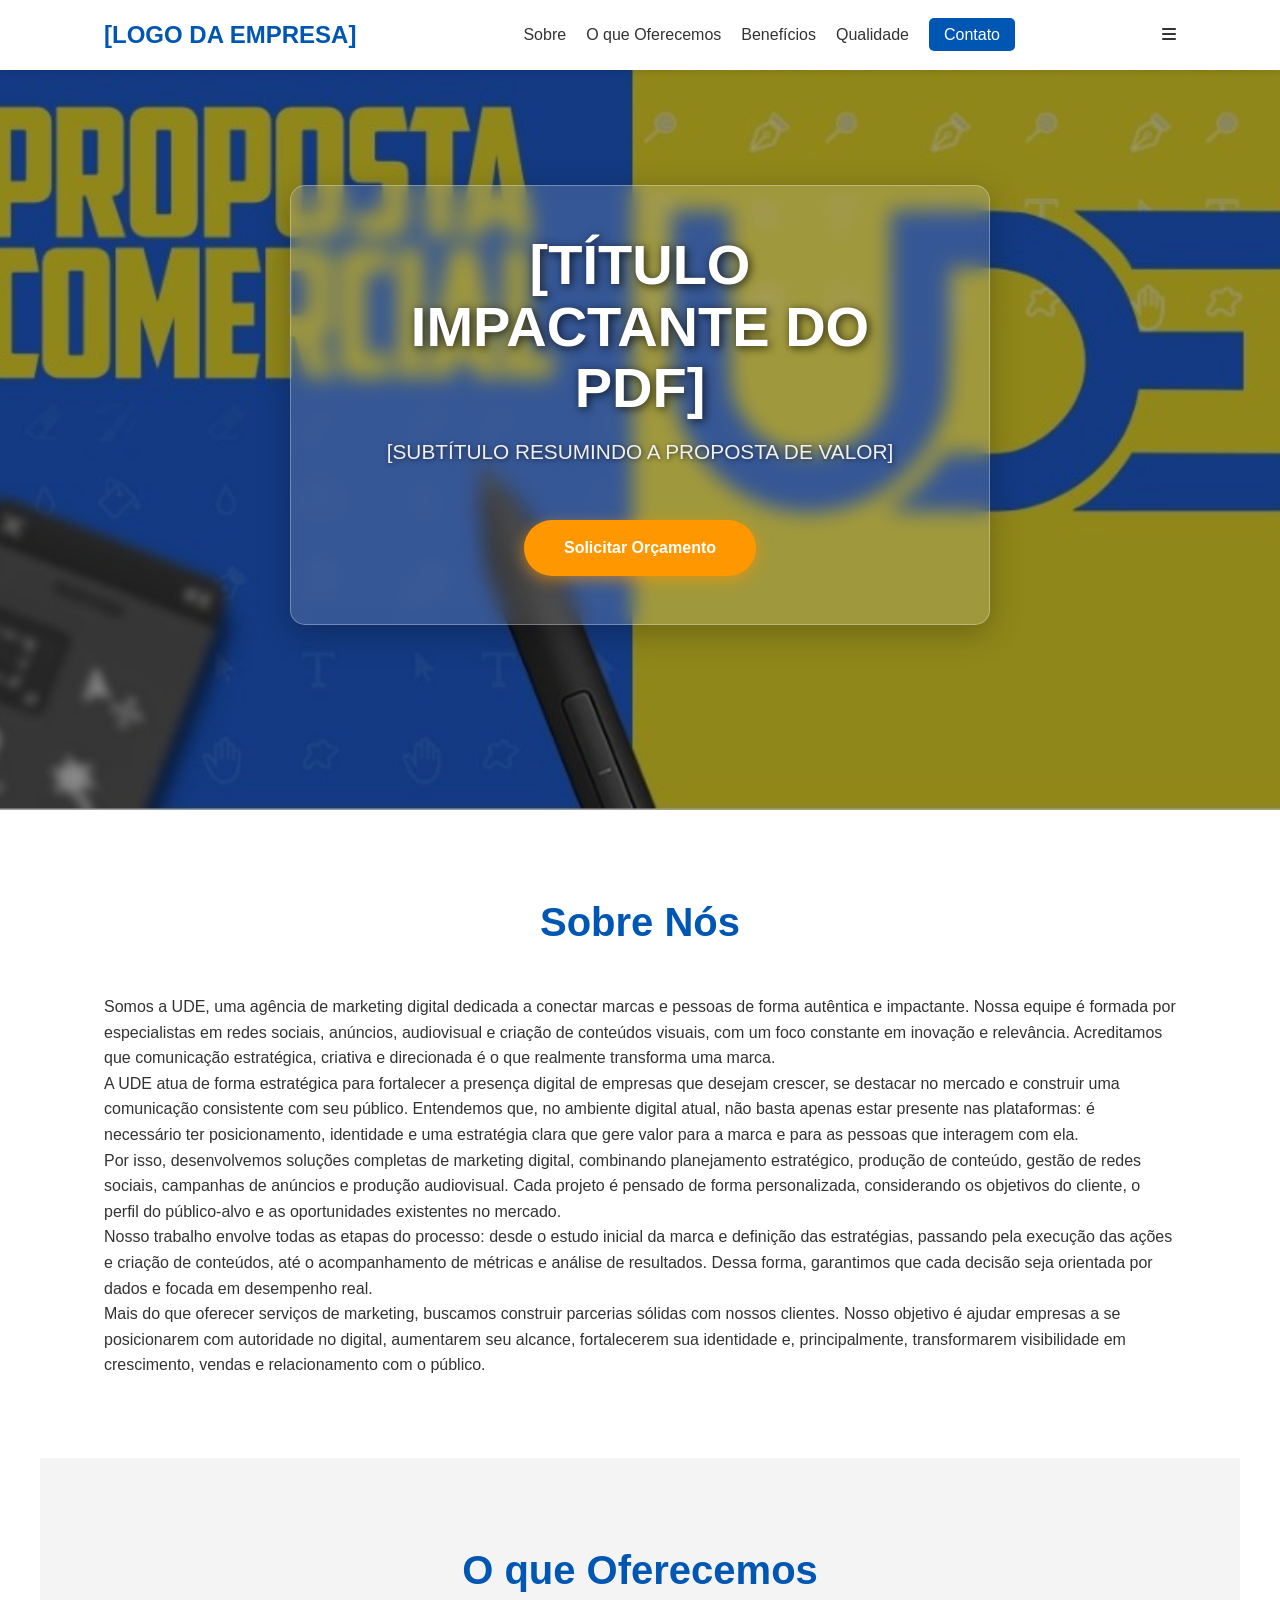
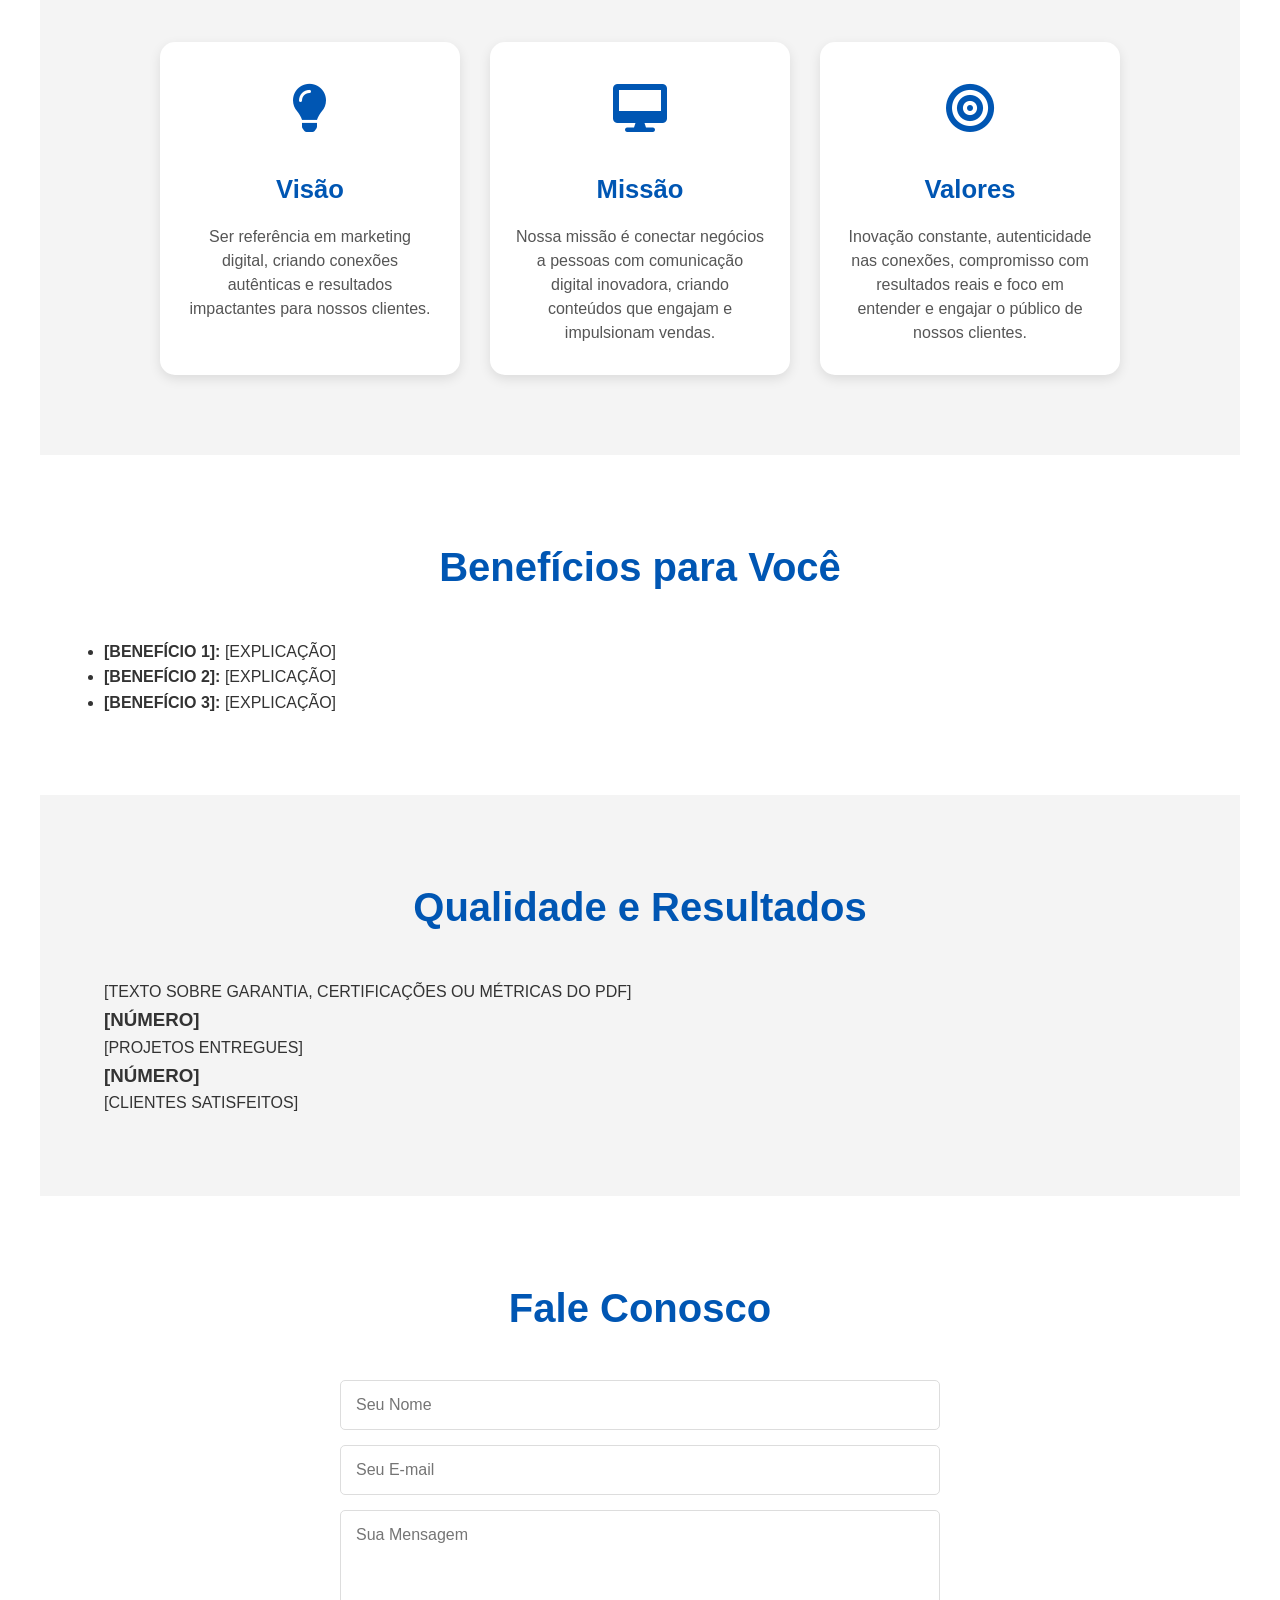
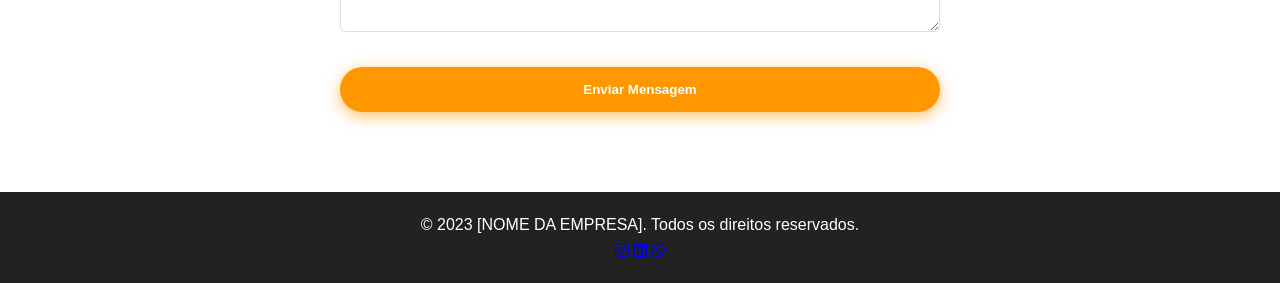
==== inicial.html @ 225bc306 "Add files via upload" ====
<!DOCTYPE html>
<html lang="pt-BR">
<head>
    <meta charset="UTF-8">
    <meta name="viewport" content="width=device-width, initial-scale=1.0">
    <title> UDE Agencias</title>
    <link rel="stylesheet" href="style.css">
    <!-- Ícones (opcional) -->
    <link rel="stylesheet" href="https://cdnjs.cloudflare.com/ajax/libs/font-awesome/6.0.0/css/all.min.css">
    <link rel="stylesheet" href="https://cdnjs.cloudflare.com/ajax/libs/font-awesome/6.0.0/css/all.min.css" />
</head>
<body>

    <!-- Navegação -->
    <header>
        <nav class="navbar">
            <div class="logo">[LOGO DA EMPRESA]</div>
            <ul class="nav-links">
                <li><a href="#sobre">Sobre</a></li>
                <li><a href="#servicos">O que Oferecemos</a></li>
                <li><a href="#beneficios">Benefícios</a></li>
                <li><a href="#qualidade">Qualidade</a></li>
                <li><a href="#contato" class="btn-nav">Contato</a></li>
            </ul>
            <div class="menu-toggle"><i class="fas fa-bars"></i></div>
        </nav>
    </header>

    <!-- Hero Section -->
    <section id="hero" class="hero">
        <div class="hero-content">
            <h1>[TÍTULO IMPACTANTE DO PDF]</h1>
            <p>[SUBTÍTULO RESUMINDO A PROPOSTA DE VALOR]</p>
            <a href="#contato" class="btn-primary">Solicitar Orçamento</a>
        </div>
    </section>

    <!-- Sobre a Empresa -->
    <section id="sobre" class="section">
        <div class="container">
            <h2>Sobre Nós</h2>
            <p>Somos a UDE, uma agência de marketing digital dedicada a conectar marcas e pessoas de forma autêntica e impactante. Nossa equipe é formada por especialistas em redes sociais, anúncios, audiovisual e criação de conteúdos visuais, com um foco constante em inovação e relevância. Acreditamos que comunicação estratégica, criativa e direcionada é o que realmente transforma uma marca.

<br>A UDE atua de forma estratégica para fortalecer a presença digital de empresas que desejam crescer, se destacar no mercado e construir uma comunicação consistente com seu público. Entendemos que, no ambiente digital atual, não basta apenas estar presente nas plataformas: é necessário ter posicionamento, identidade e uma estratégia clara que gere valor para a marca e para as pessoas que interagem com ela.

<br>Por isso, desenvolvemos soluções completas de marketing digital, combinando planejamento estratégico, produção de conteúdo, gestão de redes sociais, campanhas de anúncios e produção audiovisual. Cada projeto é pensado de forma personalizada, considerando os objetivos do cliente, o perfil do público-alvo e as oportunidades existentes no mercado.

<br>Nosso trabalho envolve todas as etapas do processo: desde o estudo inicial da marca e definição das estratégias, passando pela execução das ações e criação de conteúdos, até o acompanhamento de métricas e análise de resultados. Dessa forma, garantimos que cada decisão seja orientada por dados e focada em desempenho real.

<br>Mais do que oferecer serviços de marketing, buscamos construir parcerias sólidas com nossos clientes. Nosso objetivo é ajudar empresas a se posicionarem com autoridade no digital, aumentarem seu alcance, fortalecerem sua identidade e, principalmente, transformarem visibilidade em crescimento, vendas e relacionamento com o público.


        
            </p>
            
        </div>
    </section>

  <section id="servicos" class="section bg-light">
    <div class="container">
        <h2>O que Oferecemos</h2>
        <div class="services-grid icons-top">
            <div class="service-card">
                <div class="icon">
                    <i class="fas fa-lightbulb"></i>
                </div>
                <h3>Visão</h3>
                <p>Ser referência em marketing digital, criando conexões autênticas e resultados impactantes para nossos clientes.</p>
            </div>
            <div class="service-card">
                <div class="icon">
                    <i class="fas fa-desktop"></i>
                </div>
                <h3>Missão</h3>
                <p>Nossa missão é conectar negócios a pessoas com comunicação digital inovadora, criando conteúdos que engajam e impulsionam vendas.</p>
            </div>
            <div class="service-card">
                <div class="icon">
                    <i class="fas fa-bullseye"></i>
                </div>
                <h3>Valores</h3>
                <p>Inovação constante, autenticidade nas conexões, compromisso com resultados reais e foco em entender e engajar o público de nossos clientes.</p>
            </div>
        </div>
    </div>
</section>

    <!-- Benefícios -->
    <section id="beneficios" class="section">
        <div class="container">
            <h2>Benefícios para Você</h2>
            <ul class="benefits-list">
                <li><strong>[BENEFÍCIO 1]:</strong> [EXPLICAÇÃO]</li>
                <li><strong>[BENEFÍCIO 2]:</strong> [EXPLICAÇÃO]</li>
                <li><strong>[BENEFÍCIO 3]:</strong> [EXPLICAÇÃO]</li>
            </ul>
        </div>
    </section>

    <!-- Qualidade de Trabalho -->
    <section id="qualidade" class="section bg-light">
        <div class="container">
            <h2>Qualidade e Resultados</h2>
            <p>[TEXTO SOBRE GARANTIA, CERTIFICAÇÕES OU MÉTRICAS DO PDF]</p>
            <div class="stats">
                <div class="stat-item">
                    <h3>[NÚMERO]</h3>
                    <p>[PROJETOS ENTREGUES]</p>
                </div>
                <div class="stat-item">
                    <h3>[NÚMERO]</h3>
                    <p>[CLIENTES SATISFEITOS]</p>
                </div>
            </div>
        </div>
    </section>

    <!-- Contato -->
    <section id="contato" class="section">
        <div class="container">
            <h2>Fale Conosco</h2>
            <form class="contact-form">
                <input type="text" placeholder="Seu Nome" required>
                <input type="email" placeholder="Seu E-mail" required>
                <textarea placeholder="Sua Mensagem" rows="5" required></textarea>
                <button type="submit" class="btn-primary">Enviar Mensagem</button>
            </form>
        </div>
    </section>

    <!-- Rodapé -->
    <footer>
        <div class="container">
            <p>&copy; 2023 [NOME DA EMPRESA]. Todos os direitos reservados.</p>
            <div class="social-links">
                <a href="#"><i class="fab fa-instagram"></i></a>
                <a href="#"><i class="fab fa-linkedin"></i></a>
                <a href="#"><i class="fab fa-whatsapp"></i></a>
            </div>
        </div>
    </footer>

    <script src="script.js"></script>
</body>
</html>
---- style.css ----
/* Variáveis de Cores - ADICIONE AQUI AS CORES DO SEU PDF */
:root {
    --cor-primaria: #0056b3; /* Exemplo: Azul */
    --cor-secundaria: #f4f4f4; /* Exemplo: Cinza Claro */
    --cor-texto: #333333;
    --cor-fundo: #ffffff;
    --cor-destaque: #ff9800; /* Exemplo: Laranja para botões */
}
.imagem-container img {
    width: 100%;
    height: auto;
    border-radius: 10px;
    box-shadow: 0 6px 15px rgba(0,0,0,0.2);
    display: block;
    margin: 0 auto;
    max-width: 100%;
}
* {
    margin: 0;
    padding: 0;
    box-sizing: border-box;
    font-family: 'Segoe UI', Tahoma, Geneva, Verdana, sans-serif;
}

body {
    color: var(--cor-texto);
    line-height: 1.6;
}

/* Header e Navegação */
header {
    background: var(--cor-fundo);
    box-shadow: 0 2px 5px rgba(0,0,0,0.1);
    position: fixed;
    width: 100%;
    top: 0;
    z-index: 1000;
}

.navbar {
    display: flex;
    justify-content: space-between;
    align-items: center;
    padding: 1rem 5%;
    max-width: 1200px;
    margin: 0 auto;
}

.logo {
    font-size: 1.5rem;
    font-weight: bold;
    color: var(--cor-primaria);
}

.nav-links {
    display: flex;
    list-style: none;
}

.nav-links li {
    margin-left: 20px;
}

.nav-links a {
    text-decoration: none;
    color: var(--cor-texto);
    font-weight: 500;
    transition: color 0.3s;
}

.nav-links a:hover {
    color: var(--cor-primaria);
}

.btn-nav {
    background: var(--cor-primaria);
    color: white !important;
    padding: 8px 15px;
    border-radius: 5px;
}

/* Hero Section */
.hero {
    background: linear-gradient(rgba(0,0,0,0.6), rgba(0,0,0,0.6)), url('https://via.placeholder.com/1920x1080'); /* Substitua pela imagem do PDF */
    background-size: cover;
    background-position: center;
    height: 100vh;
    display: flex;
    align-items: center;
    justify-content: center;
    text-align: center;
    color: white;
    padding-top: 60px;
}

.hero h1 {
    font-size: 3rem;
    margin-bottom: 1rem;
}

.btn-primary {
    display: inline-block;
    background: var(--cor-destaque);
    color: white;
    padding: 12px 30px;
    text-decoration: none;
    border-radius: 5px;
    font-weight: bold;
    margin-top: 20px;
    transition: transform 0.3s;
}

.btn-primary:hover {
    transform: scale(1.05);
}

/* Seções Gerais */
.section {
    padding: 80px 5%;
    max-width: 1200px;
    margin: 0 auto;
}

.bg-light {
    background-color: var(--cor-secundaria);
}

h2 {
    text-align: center;
    margin-bottom: 40px;
    color: var(--cor-primaria);
    font-size: 2.5rem;
}

/* Grid de Serviços */
.services-grid {
    display: grid;
    grid-template-columns: repeat(auto-fit, minmax(250px, 1fr));
    gap: 30px;
}

.service-card {
    background: white;
    padding: 30px;
    border-radius: 10px;
    box-shadow: 0 4px 6px rgba(0,0,0,0.1);
    text-align: center;
}

/* Formulário */
.contact-form {
    max-width: 600px;
    margin: 0 auto;
    display: flex;
    flex-direction: column;
    gap: 15px;
}

.contact-form input, .contact-form textarea {
    padding: 15px;
    border: 1px solid #ddd;
    border-radius: 5px;
    font-size: 1rem;
}

/* Footer */
footer {
    background: #222;
    color: white;
    text-align: center;
    padding: 20px;
}

/* Responsividade Mobile */
@media (max-width: 768px) {
    .nav-links {
        display: none;
        flex-direction: column;
        position: absolute;
        top: 60px;
        right: 0;
        background: white;
        width: 100%;
        text-align: center;
        box-shadow: 0 5px 5px rgba(0,0,0,0.1);
    }

    .nav-links.active {
        display: flex;
    }

    .nav-links li {
        margin: 15px 0;
    }

    .hero h1 {
        font-size: 2rem;
    }
}
.hero {
    position: relative;
    background: url('jpg.jpg') no-repeat center center/cover;
    height: 90vh;
    min-height: 500px;
    display: flex;
    align-items: center;       /* alinhamento vertical no centro */
    justify-content: center;   /* alinhamento horizontal no centro */
    padding: 0 20px;           /* padding horizontal para não encostar nas bordas */
    color: white;
    box-sizing: border-box;
    background-position: center 40%; 
}

.hero::before {
    content: "";
    position: absolute;
    top: 0; left: 0; right: 0; bottom: 0;
    background: rgba(0, 0, 0, 0.35);
    z-index: 1;
}

.hero-content {
    position: relative;
    max-width: 700px;
    width: 100%;               /* Para ocupar largura total do container com limite max */
    text-align: center;
    background: rgba(255, 255, 255, 0.15);
    backdrop-filter: blur(10px);
    -webkit-backdrop-filter: blur(10px);
    border-radius: 15px;
    padding: 3rem 3.5rem;
    box-shadow: 0 8px 32px rgba(0, 0, 0, 0.25);
    z-index: 2;
    border: 1px solid rgba(255, 255, 255, 0.3);
    box-sizing: border-box;
}

/* Responsividade para telas menores */
@media (max-width: 768px) {
    .hero {
        height: auto;          /* altura adaptativa no mobile */
        padding: 60px 20px;
    }

    .hero-content {
        padding: 2rem 1.5rem;
        max-width: 90vw;
    }

    .hero h1 {
        font-size: 2rem;
    }

    .hero p {
        font-size: 1rem;
    }
}

.hero h1 {
    font-size: 3.5rem;
    margin-bottom: 1rem;
    color: #fff;
    font-weight: 900;
    text-shadow: 2px 2px 10px rgba(0,0,0,0.7);
    line-height: 1.1;
}

.hero p {
    font-size: 1.3rem;
    color: #f0f0f0;
    margin-bottom: 2rem;
    text-shadow: 1px 1px 5px rgba(0,0,0,0.6);
}

.btn-primary {
    background-color: #ff9800;
    color: #fff;
    font-weight: 700;
    padding: 15px 40px;
    border-radius: 30px;
    border: none;
    cursor: pointer;
    box-shadow: 0 4px 15px rgba(255, 152, 0, 0.6);
    transition: background-color 0.3s ease, box-shadow 0.3s ease;
}

.btn-primary:hover {
    background-color: #e68900;
    box-shadow: 0 6px 20px rgba(230, 137, 0, 0.85);
}
/* Container da seção */
.bg-light {
    background-color: var(--cor-secundaria);
}

/* Grid dos cards */
.services-grid.icons-top {
    display: flex;
    gap: 30px;
    justify-content: center;
    flex-wrap: wrap;
}

/* Card individual */
.service-card {
    background: white;
    padding: 30px 25px;
    border-radius: 15px;
    box-shadow: 0 4px 12px rgba(0,0,0,0.1);
    width: 300px;
    text-align: center;
    display: flex;
    flex-direction: column;
    align-items: center;
}

/* Ícone centralizado no topo */
.icon {
    font-size: 3rem;
    color: var(--cor-primaria);
    margin-bottom: 20px;
}

/* Título */
.service-card h3 {
    font-size: 1.6rem;
    color: var(--cor-primaria);
    margin-bottom: 15px;
    font-weight: 700;
}

/* Descrição */
.service-card p {
    font-size: 1rem;
    color: #555;
    line-height: 1.5;
}
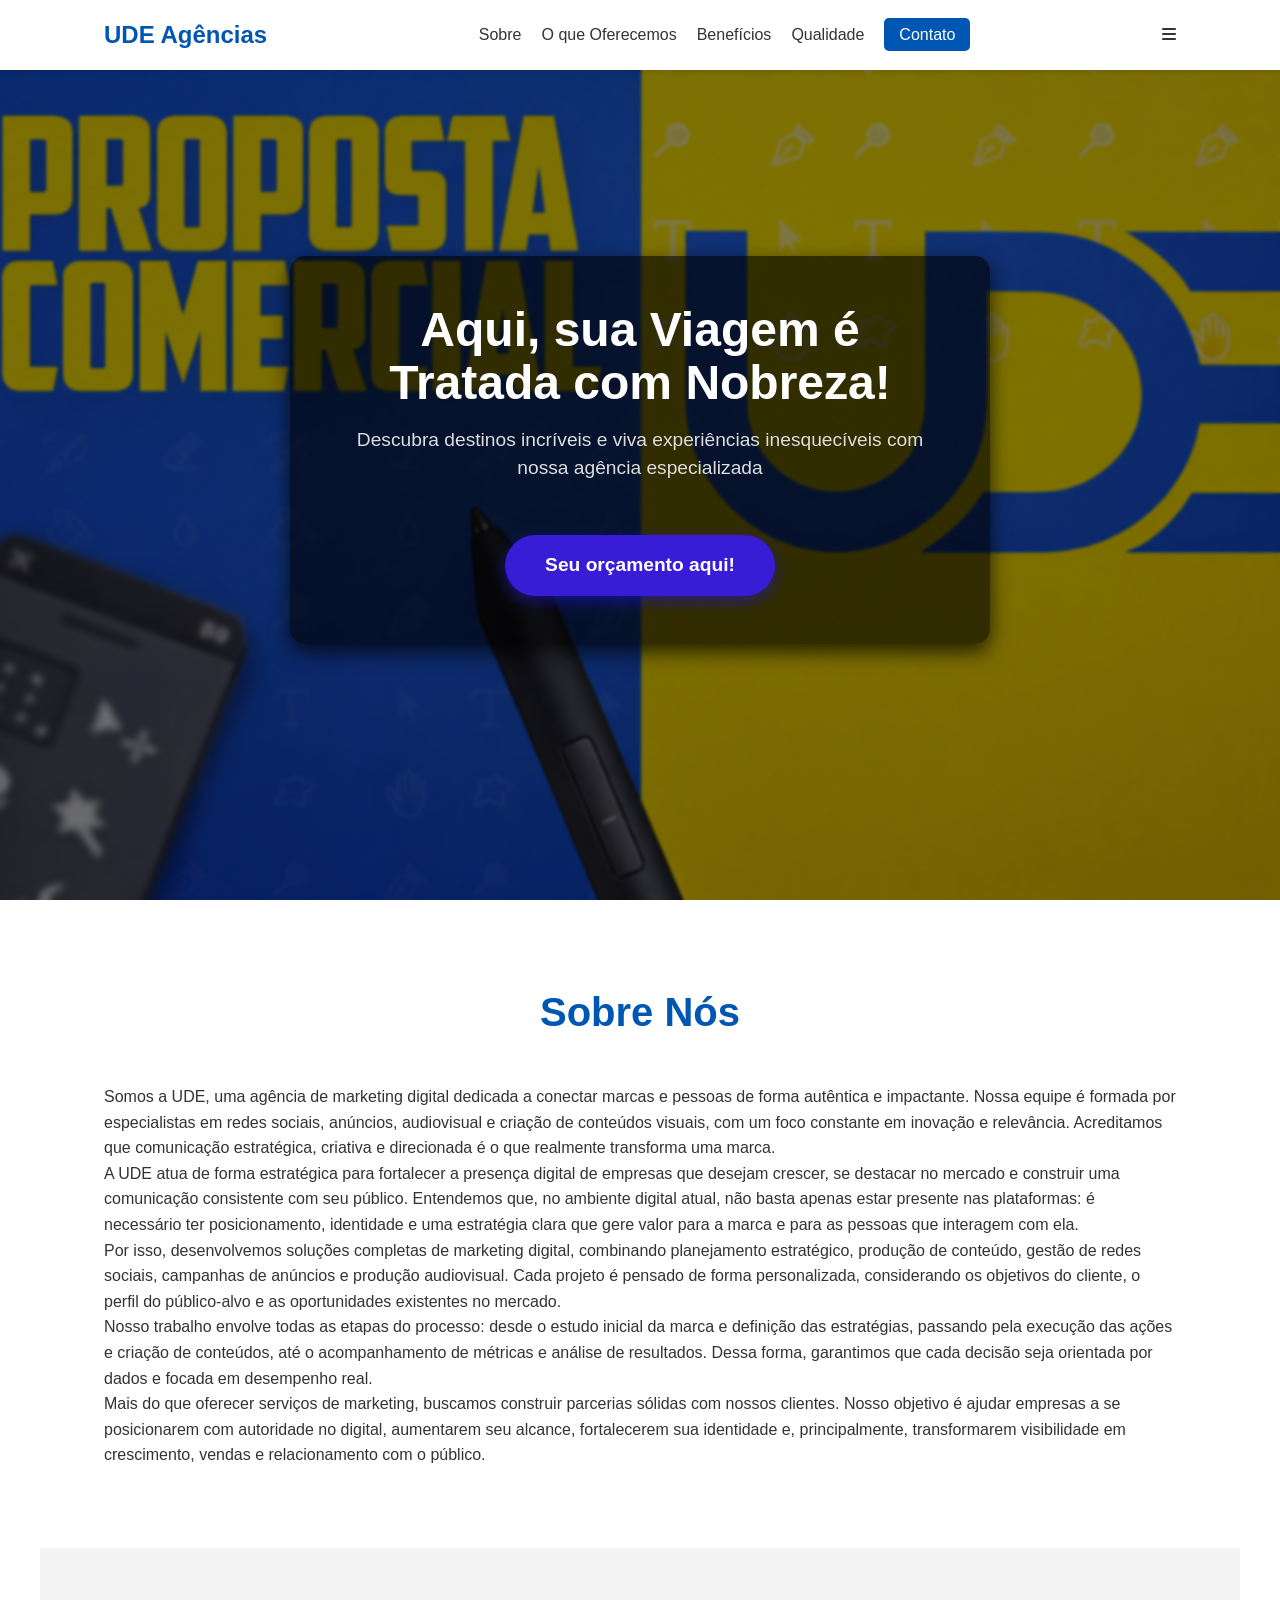
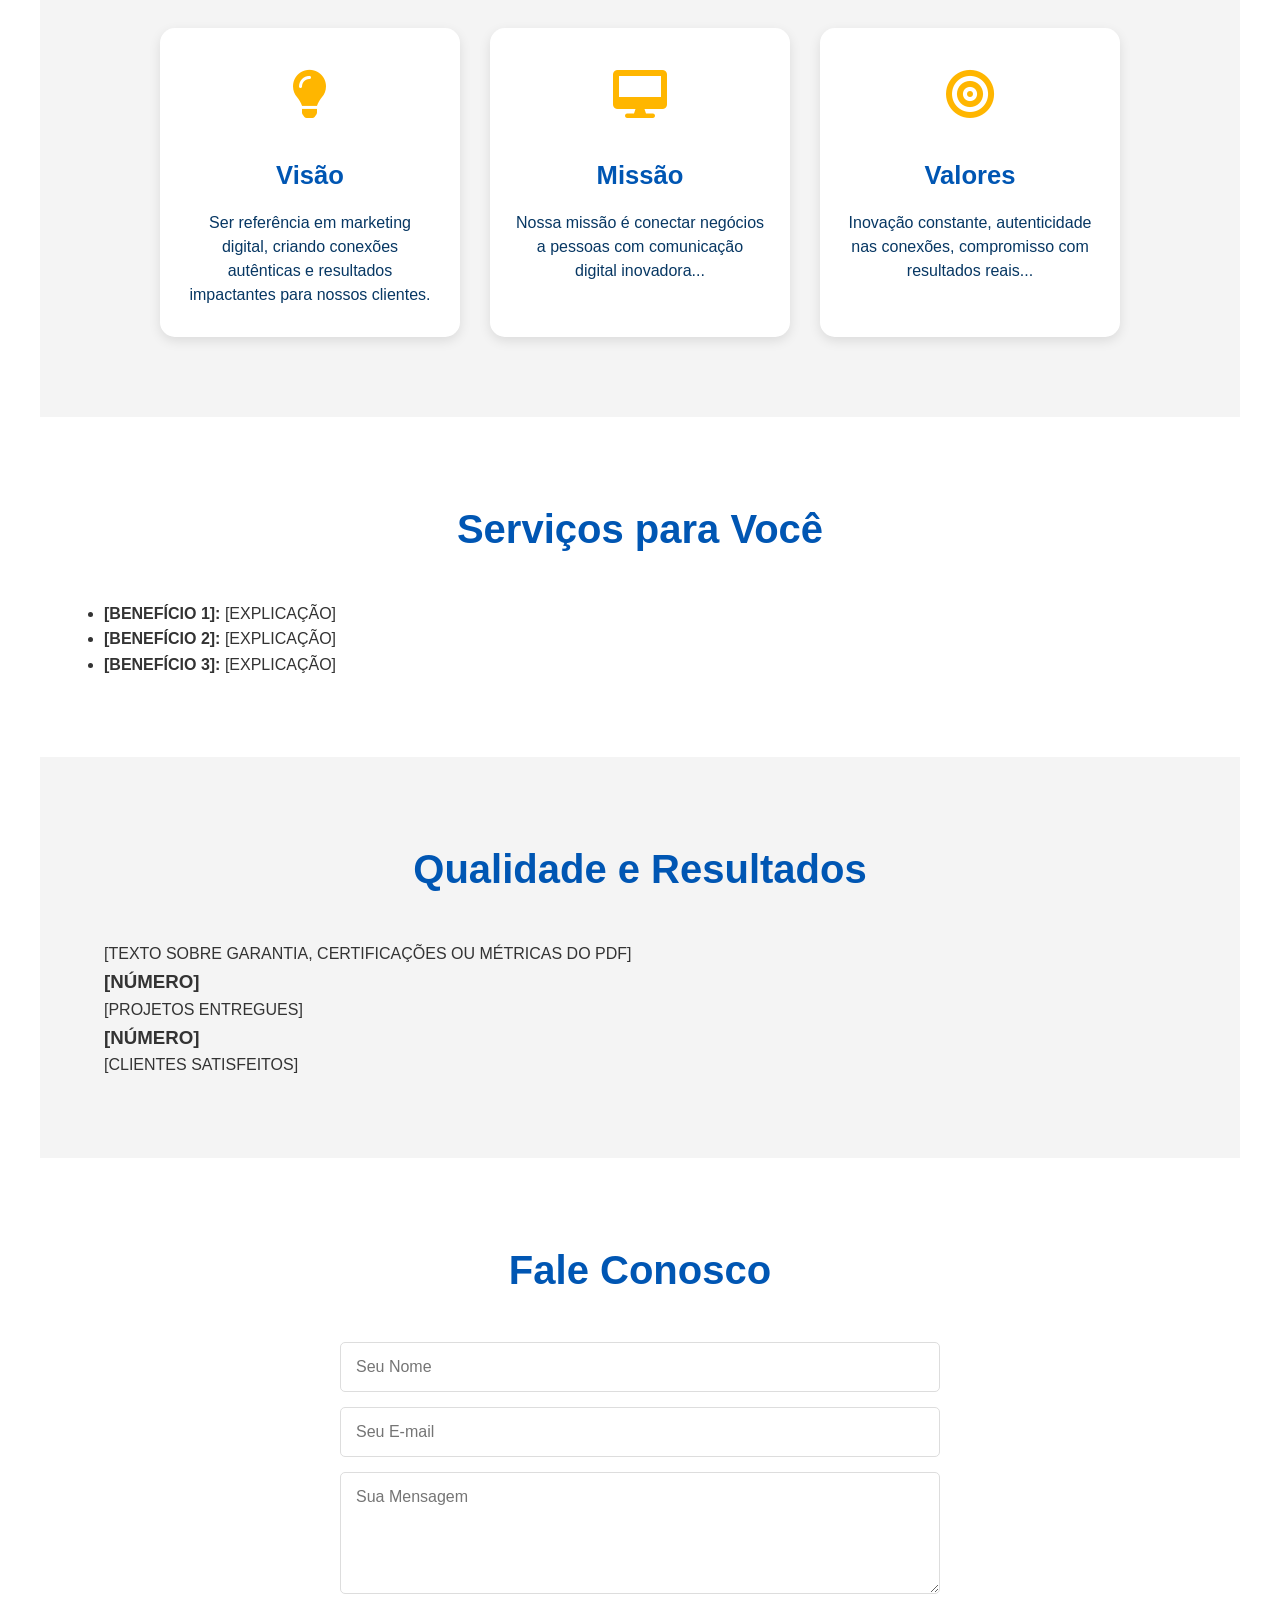
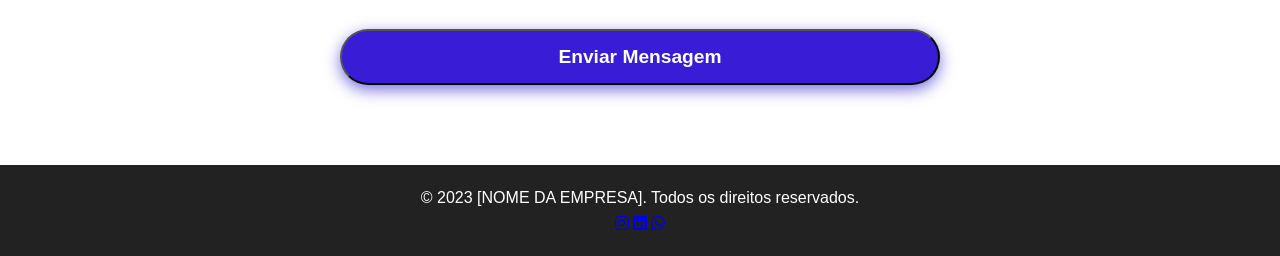
==== commit b851ddcd: "Add files via upload" ====
--- a/inicial.html
+++ b/inicial.html
@@ -14,7 +14,7 @@
     <!-- Navegação -->
     <header>
         <nav class="navbar">
-            <div class="logo">[LOGO DA EMPRESA]</div>
+            <div class="logo">UDE Agências</div>
             <ul class="nav-links">
                 <li><a href="#sobre">Sobre</a></li>
                 <li><a href="#servicos">O que Oferecemos</a></li>
@@ -27,13 +27,13 @@
     </header>
 
     <!-- Hero Section -->
-    <section id="hero" class="hero">
-        <div class="hero-content">
-            <h1>[TÍTULO IMPACTANTE DO PDF]</h1>
-            <p>[SUBTÍTULO RESUMINDO A PROPOSTA DE VALOR]</p>
-            <a href="#contato" class="btn-primary">Solicitar Orçamento</a>
-        </div>
-    </section>
+   <section id="hero" class="hero">
+  <div class="hero-content">
+    <h1>Aqui, sua Viagem é Tratada com Nobreza!</h1>
+    <p>Descubra destinos incríveis e viva experiências inesquecíveis com nossa agência especializada</p>
+    <a href="#contato" class="btn-primary">Seu orçamento aqui!</a>
+  </div>
+</section>
 
     <!-- Sobre a Empresa -->
     <section id="sobre" class="section">
@@ -57,38 +57,29 @@
     </section>
 
   <section id="servicos" class="section bg-light">
-    <div class="container">
-        <h2>O que Oferecemos</h2>
-        <div class="services-grid icons-top">
-            <div class="service-card">
-                <div class="icon">
-                    <i class="fas fa-lightbulb"></i>
-                </div>
-                <h3>Visão</h3>
-                <p>Ser referência em marketing digital, criando conexões autênticas e resultados impactantes para nossos clientes.</p>
-            </div>
-            <div class="service-card">
-                <div class="icon">
-                    <i class="fas fa-desktop"></i>
-                </div>
-                <h3>Missão</h3>
-                <p>Nossa missão é conectar negócios a pessoas com comunicação digital inovadora, criando conteúdos que engajam e impulsionam vendas.</p>
-            </div>
-            <div class="service-card">
-                <div class="icon">
-                    <i class="fas fa-bullseye"></i>
-                </div>
-                <h3>Valores</h3>
-                <p>Inovação constante, autenticidade nas conexões, compromisso com resultados reais e foco em entender e engajar o público de nossos clientes.</p>
-            </div>
-        </div>
-    </div>
+   <div class="services-grid icons-top">
+  <div class="service-card">
+    <div class="icon"><i class="fas fa-lightbulb"></i></div>
+    <h3>Visão</h3>
+    <p>Ser referência em marketing digital, criando conexões autênticas e resultados impactantes para nossos clientes.</p>
+  </div>
+  <div class="service-card">
+    <div class="icon"><i class="fas fa-desktop"></i></div>
+    <h3>Missão</h3>
+    <p>Nossa missão é conectar negócios a pessoas com comunicação digital inovadora...</p>
+  </div>
+  <div class="service-card">
+    <div class="icon"><i class="fas fa-bullseye"></i></div>
+    <h3>Valores</h3>
+    <p>Inovação constante, autenticidade nas conexões, compromisso com resultados reais...</p>
+  </div>
+</div>
 </section>
 
     <!-- Benefícios -->
     <section id="beneficios" class="section">
         <div class="container">
-            <h2>Benefícios para Você</h2>
+            <h2>Serviços para Você</h2>
             <ul class="benefits-list">
                 <li><strong>[BENEFÍCIO 1]:</strong> [EXPLICAÇÃO]</li>
                 <li><strong>[BENEFÍCIO 2]:</strong> [EXPLICAÇÃO]</li>
--- a/style.css
+++ b/style.css
@@ -35,6 +35,14 @@
     width: 100%;
     top: 0;
     z-index: 1000;
+}
+
+@media ( max-width: 768px) {
+    header{
+        width: 40%;
+        background-color: #e68900;
+    }
+
 }
 
 .navbar {
@@ -198,95 +206,104 @@
     }
 }
 .hero {
-    position: relative;
-    background: url('jpg.jpg') no-repeat center center/cover;
-    height: 90vh;
-    min-height: 500px;
-    display: flex;
-    align-items: center;       /* alinhamento vertical no centro */
-    justify-content: center;   /* alinhamento horizontal no centro */
-    padding: 0 20px;           /* padding horizontal para não encostar nas bordas */
-    color: white;
-    box-sizing: border-box;
-    background-position: center 40%; 
-}
-
+  position: relative;
+  height: 100vh;
+  min-height: 550px;
+  background: url('site.jpg') center center/cover no-repeat;
+  display: flex;
+  justify-content: center;
+  align-items: center;
+  padding: 20px;
+  box-sizing: border-box;
+  color: white;
+  overflow: hidden;
+  background-size: cover;
+}
+
+/* Camada para escurecer e desfocar o fundo */
 .hero::before {
-    content: "";
-    position: absolute;
-    top: 0; left: 0; right: 0; bottom: 0;
-    background: rgba(0, 0, 0, 0.35);
-    z-index: 1;
-}
-
+  content: "";
+  position: absolute;
+  inset: 0;
+  background-color: rgba(0, 0, 0, 0.5);
+  backdrop-filter: blur(1.5px);
+  -webkit-backdrop-filter: blur(1.5px);
+  z-index: 1;
+}
+
+/* Conteúdo central em destaque */
 .hero-content {
-    position: relative;
-    max-width: 700px;
-    width: 100%;               /* Para ocupar largura total do container com limite max */
-    text-align: center;
-    background: rgba(255, 255, 255, 0.15);
-    backdrop-filter: blur(10px);
-    -webkit-backdrop-filter: blur(10px);
-    border-radius: 15px;
-    padding: 3rem 3.5rem;
-    box-shadow: 0 8px 32px rgba(0, 0, 0, 0.25);
-    z-index: 2;
-    border: 1px solid rgba(255, 255, 255, 0.3);
-    box-sizing: border-box;
-}
-
-/* Responsividade para telas menores */
+  position: relative;
+  max-width: 700px;
+  background-color: rgba(0, 0, 0, 0.6);
+  padding: 3rem 3.5rem;
+  border-radius: 15px;
+  box-shadow: 0 8px 20px rgba(0, 0, 0, 0.7);
+  text-align: center;
+  z-index: 2;
+}
+
+.hero-content h1 {
+  font-size: 3rem;
+  font-weight: 900;
+  margin-bottom: 1rem;
+  color: #fff;
+  line-height: 1.1;
+}
+
+.hero-content p {
+  font-size: 1.2rem;
+  color: #ddd;
+  margin-bottom: 2rem;
+  line-height: 1.5;
+}
+
+/* Botão chamativo arredondado */
+.btn-primary {
+  background-color: #381cd6; /* verde vibrante */
+  color: white;
+  font-weight: 700;
+  font-size: 1.2rem;
+  padding: 15px 40px;
+  border-radius: 40px;
+  text-decoration: none;
+  display: inline-block;
+  transition: background-color 0.3s ease;
+  box-shadow: 0 5px 15px rgba(32, 20, 199, 0.6);
+}
+
+.btn-primary:hover,
+.btn-primary:focus {
+  background-color: #2434c7;
+  box-shadow: 0 8px 23px rgba(43, 22, 230, 0.9);
+  cursor: pointer;
+}
+
+/* Responsivo */
 @media (max-width: 768px) {
-    .hero {
-        height: auto;          /* altura adaptativa no mobile */
-        padding: 60px 20px;
-    }
-
-    .hero-content {
-        padding: 2rem 1.5rem;
-        max-width: 90vw;
-    }
-
-    .hero h1 {
-        font-size: 2rem;
-    }
-
-    .hero p {
-        font-size: 1rem;
-    }
-}
-
-.hero h1 {
-    font-size: 3.5rem;
-    margin-bottom: 1rem;
-    color: #fff;
-    font-weight: 900;
-    text-shadow: 2px 2px 10px rgba(0,0,0,0.7);
-    line-height: 1.1;
-}
-
-.hero p {
-    font-size: 1.3rem;
-    color: #f0f0f0;
-    margin-bottom: 2rem;
-    text-shadow: 1px 1px 5px rgba(0,0,0,0.6);
-}
-
-.btn-primary {
-    background-color: #ff9800;
-    color: #fff;
-    font-weight: 700;
-    padding: 15px 40px;
-    border-radius: 30px;
-    border: none;
-    cursor: pointer;
-    box-shadow: 0 4px 15px rgba(255, 152, 0, 0.6);
-    transition: background-color 0.3s ease, box-shadow 0.3s ease;
-}
+  .hero-content {
+    max-width: 90vw;
+    padding: 2rem 2rem;
+  }
+
+  .hero-content h1 {
+    font-size: 2rem;
+  }
+
+  .hero-content p {
+    font-size: 1rem;
+  }
+
+  .btn-primary {
+    font-size: 1rem;
+    padding: 12px 30px;
+  }
+}
+
 
 .btn-primary:hover {
-    background-color: #e68900;
-    box-shadow: 0 6px 20px rgba(230, 137, 0, 0.85);
+    background-color: #30adf5;
+    box-shadow: 0 6px 20px rgba(16, 185, 252, 0.85);
 }
 /* Container da seção */
 .bg-light {
@@ -334,4 +351,76 @@
     font-size: 1rem;
     color: #555;
     line-height: 1.5;
+}
+@keyframes fadeInUp {
+  0% {
+    opacity: 0;
+    transform: translateY(30px);
+  }
+  100% {
+    opacity: 1;
+    transform: translateY(0);
+  }
+}
+
+.service-card {
+  opacity: 0;
+  transform: translateY(30px);
+  animation-fill-mode: forwards;
+  animation-duration: 0.6s;
+  animation-timing-function: ease-out;
+  /* Inicialmente invisível, animará via JS */
+  transition: box-shadow 0.3s ease;
+}
+
+/* Quando a classe .is-visible for adicionada, anima os cards */
+.service-card.is-visible {
+  animation-name: fadeInUp;
+  opacity: 1;
+  transform: translateY(0);
+}
+
+/* Efeito de hover para dar feedback ao usuário */
+.service-card:hover {
+  box-shadow: 0 12px 20px rgba(0, 86, 179, 0.3);
+  transform: translateY(-5px);
+  transition: all 0.3s ease;
+  cursor: pointer;
+}
+.services-grid.icons-top {
+  display: flex;
+  gap: 30px;
+  justify-content: center;
+  flex-wrap: wrap;
+}
+
+.service-card {
+  background: white;
+  padding: 30px 25px;
+  border-radius: 15px;
+  box-shadow: 0 4px 12px rgba(0,0,0,0.1);
+  width: 300px;
+  text-align: center;
+  display: flex;
+  flex-direction: column;
+  align-items: center;
+  color: #003f8a; /* Azul escuro para títulos e ícones */
+}
+
+.icon {
+  font-size: 3rem;
+  color: #ffb600; /* amarelo vibrante igual imagem */
+  margin-bottom: 20px;
+}
+
+.service-card h3 {
+  font-size: 1.6rem;
+  margin-bottom: 15px;
+  font-weight: 700;
+}
+
+.service-card p {
+  font-size: 1rem;
+  color: #073763; /* Azul mais suave para o texto */
+  line-height: 1.5;
 }
